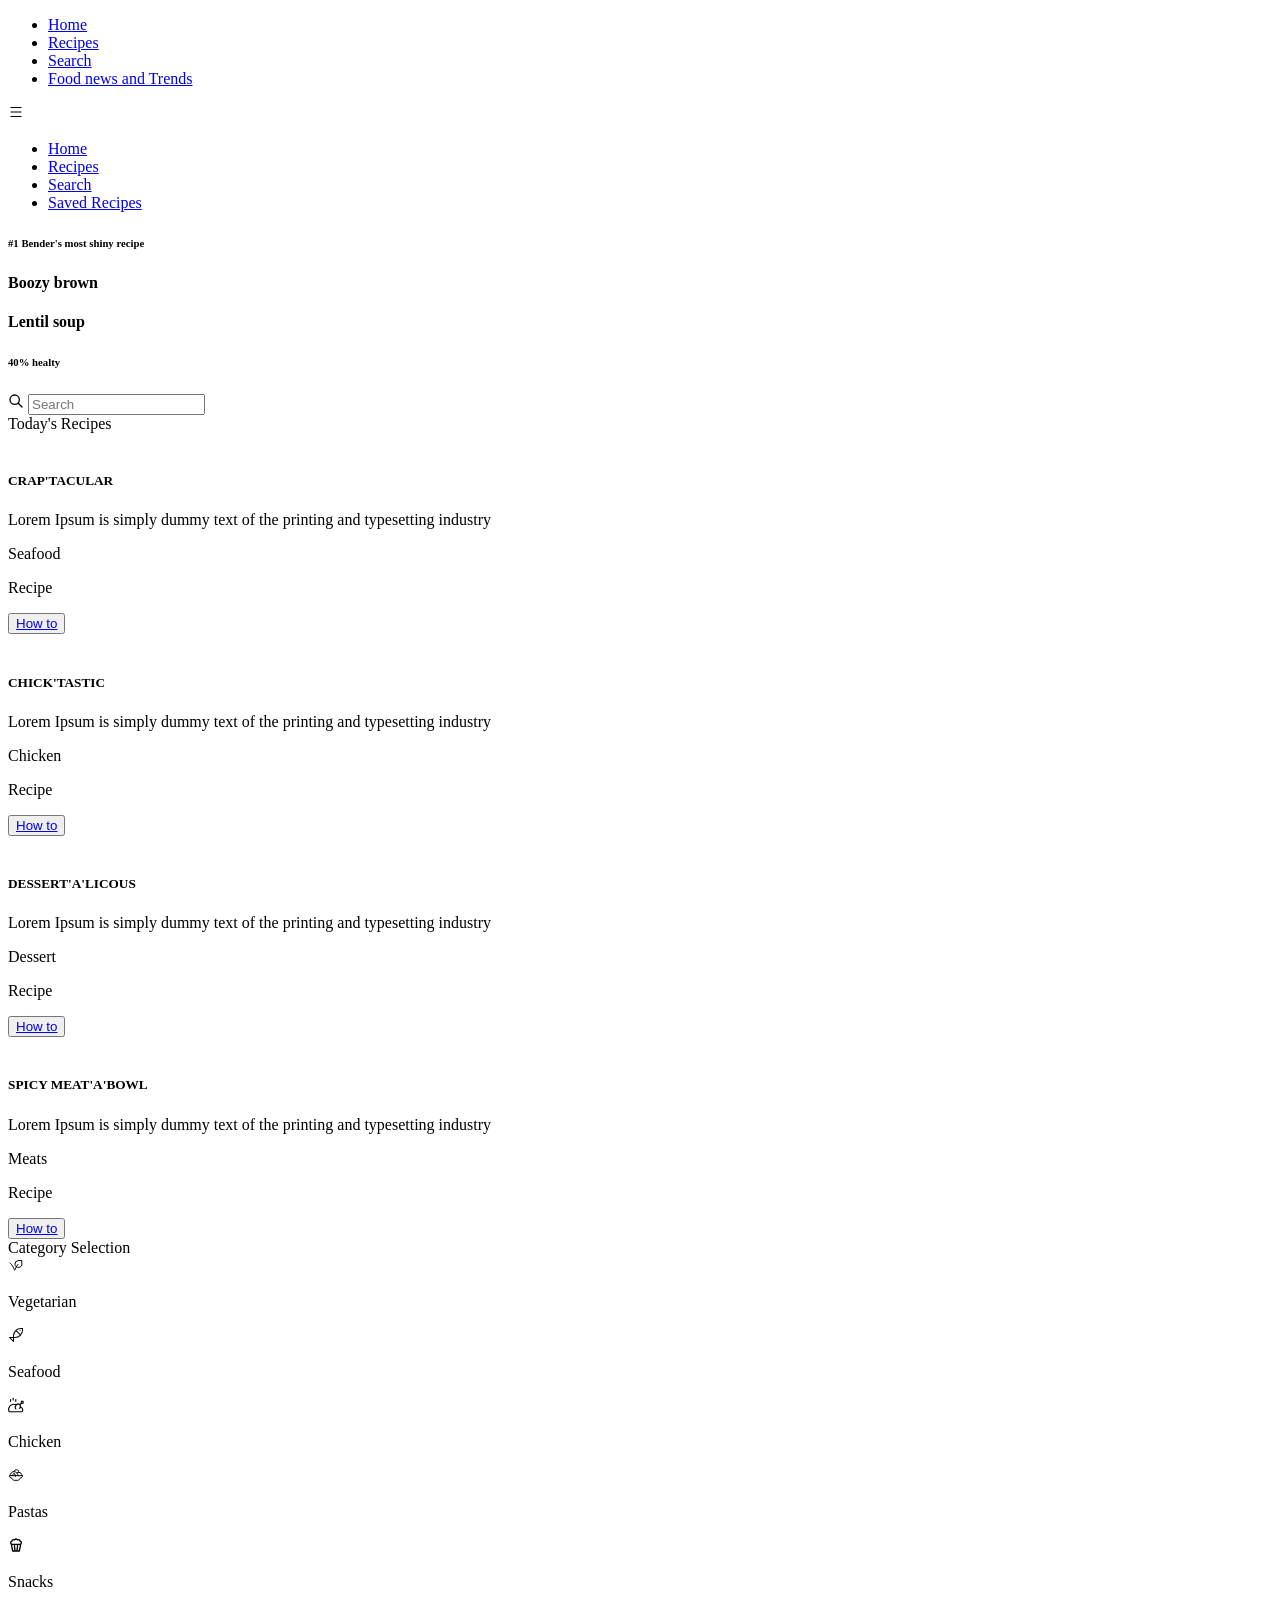
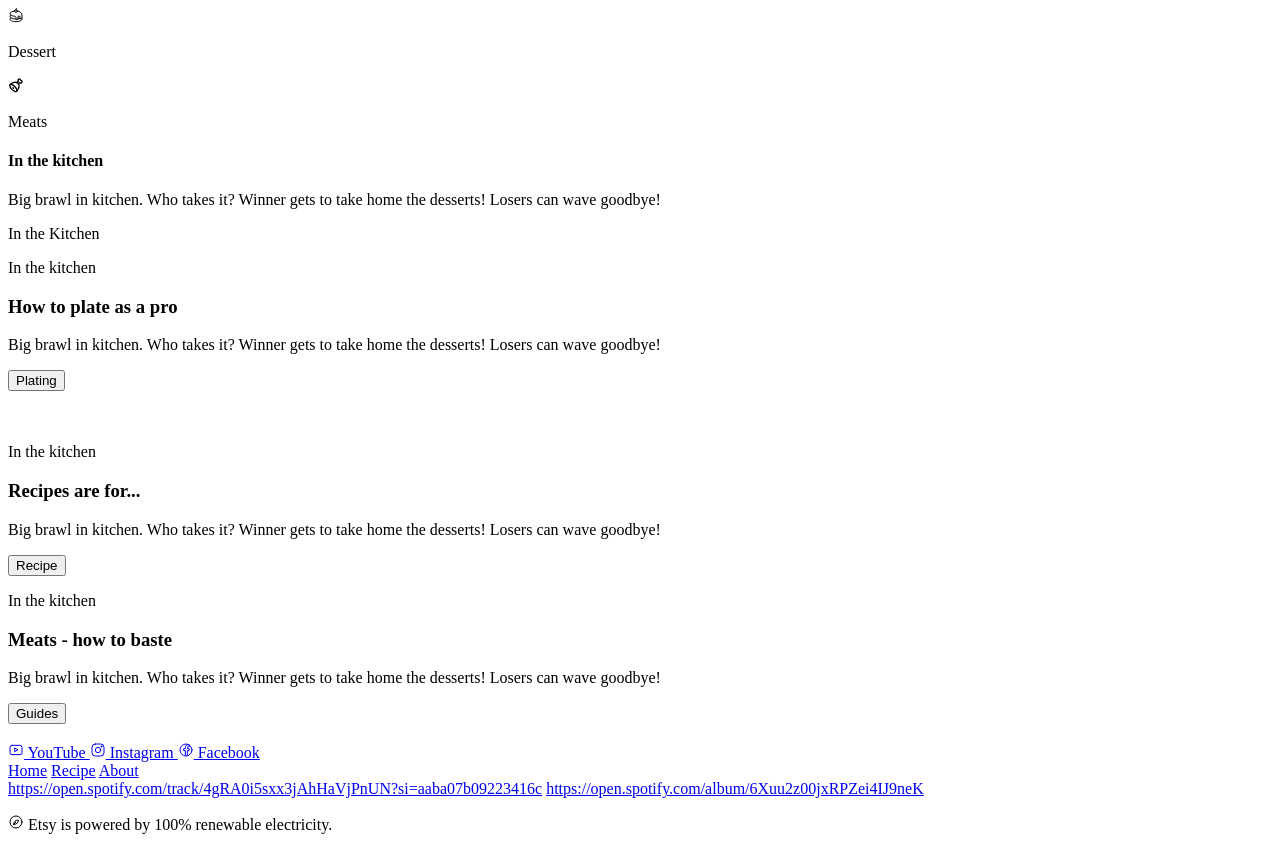
==== index.html @ 4676c51c "Initial commit" ====
<!DOCTYPE html>
<html lang="en">

<head>
    <meta charset="UTF-8">
    <meta name="viewport" content="width=device-width, initial-scale=1.0">
    <title>Recipe Webpage</title>
    <link rel="preconnect" href="https://fonts.googleapis.com">
    <link rel="preconnect" href="https://fonts.gstatic.com" crossorigin>
    <link
        href="https://fonts.googleapis.com/css2?family=Allura&family=Roboto:ital,wght@0,100..900;1,100..900&display=swap"
        rel="stylesheet">
    <link rel="stylesheet" href="css/style.css">
</head>

<body>
    <div class="container">

        <!-- Navigation -->
        <nav class="navigation">
            <div class="menu-container">
                <ul>
                    <li>
                        <a href="index.html">Home</a>
                    </li>
                    <li>
                        <a href="Recipes.html">Recipes</a>
                    </li>
                    <li>
                        <a href="Search.html">Search</a>
                    </li>
                    <li>
                        <a href="News.html">Food news and Trends</a>
                    </li>
                </ul>
            </div>

            <div class="hamburger-menu">
                <span>
                    <svg xmlns="http://www.w3.org/2000/svg" width="1em" height="1em" viewBox="0 0 512 512">
	                    <path d="M0 0h512v512H0z" fill="none" />
	                    <path fill="currentColor" d="M80 96h352v32H80zm0 144h352v32H80zm0 144h352v32H80z" />
                    </svg>
                 </span>
            </div>
        </nav>

        <div class="mobile-menu">
            <ul>
                    <li>
                        <a href="index.html">Home</a>
                    </li>
                    <li>
                        <a href="recipe-detail.html">Recipes</a>
                    </li>
                    <li>
                        <a href="search.html">Search</a>
                    </li>
                    <li>
                        <a href="saved-recipes.html">Saved Recipes</a>
                    </li>
                </ul>
        </div>



        <!-- Hero -->
        <div class="hero">
            <div class="hero-container">

                <div class="hero-text">
                    <h6>#1 Bender's most shiny recipe</h6>
                    <h4>Boozy brown</h4>
                    <h4>Lentil soup</h4>
                    <h6>40% healty</h6>
                </div>

                <div class="hero-search">
                    <div class="search-box">
                        <span class="search-icon">
                            <svg xmlns="http://www.w3.org/2000/svg" width="1em" height="1em" viewBox="0 0 24 24">
                                <path d="M0 0h24v24H0z" fill="none" />
                                <path fill="none" stroke="currentColor" stroke-linecap="round" stroke-linejoin="round"
                                    stroke-width="2" d="m15 15l6 6m-11-4a7 7 0 1 1 0-14a7 7 0 0 1 0 14" />
                            </svg>

                        </span>
                        <input type="text" placeholder="Search" class="search-input">
                    </div>

                </div>




            </div>

        </div>

        <!-- Todays recipe -->
        <section class="todays_recipes">
            <div class="todays_recipes_headline">Today's Recipes</div>
            <div class="todays_recipes_content">
                <!-- card-block start (copy me) -->
                <div class="todays_recipes_content_block">
                    <div class="todays_recipes_content_block_image">
                        <img src="https://picsum.photos/300/175" alt="">
                    </div>
                    <div class="todays_recipes_content_block_text">
                        <div class="todays_recipes_content_block_text_top">
                            <h5>CRAP'TACULAR</h5>
                            <p>Lorem Ipsum is simply dummy text of the printing and typesetting industry</p>
                        </div>
                        <div class="todays_recipes_content_block_text_bottom">
                            <div data-category="seafood" class="todays_recipes_content_bottom_area">
                                <div class="todays_recipes_content_bottom_area_left">
                                    <p data-category="seafood" id="category-color">Seafood</p>
                                    <p>Recipe</p>
                                </div>
                                <div class="todays_recipes_content_bottom_area_right">
                                    <div class="todays_recipes_content_bottom_area_right_button">
                                        <button>
                                            <a href="#">How to</a>
                                        </button>
                                    </div>
                                </div>
                            </div>
                        </div>
                    </div>
                </div>
                <!-- card-block stop (copy me also) -->


                <!-- card-block start (copy me) -->
                <div class="todays_recipes_content_block">
                    <div class="todays_recipes_content_block_image">
                        <img src="https://picsum.photos/300/175" alt="">
                    </div>
                    <div class="todays_recipes_content_block_text">
                        <div class="todays_recipes_content_block_text_top">
                            <h5>CHICK'TASTIC</h5>
                            <p>Lorem Ipsum is simply dummy text of the printing and typesetting industry</p>
                        </div>
                        <div class="todays_recipes_content_block_text_bottom">
                            <div data-category="chicken" class="todays_recipes_content_bottom_area">
                                <div class="todays_recipes_content_bottom_area_left">
                                    <p data-category="chicken" id="category-color">Chicken</p>
                                    <p>Recipe</p>
                                </div>
                                <div class="todays_recipes_content_bottom_area_right">
                                    <div class="todays_recipes_content_bottom_area_right_button">
                                        <button>
                                            <a href="#">How to</a>
                                        </button>
                                    </div>
                                </div>
                            </div>
                        </div>
                    </div>
                </div>
                <!-- card-block stop (copy me also) -->


                <!-- card-block start (copy me) -->
                <div class="todays_recipes_content_block">
                    <div class="todays_recipes_content_block_image">
                        <img src="https://picsum.photos/300/175" alt="">
                    </div>
                    <div class="todays_recipes_content_block_text">
                        <div class="todays_recipes_content_block_text_top">
                            <h5>DESSERT'A'LICOUS</h5>
                            <p>Lorem Ipsum is simply dummy text of the printing and typesetting industry</p>
                        </div>
                        <div class="todays_recipes_content_block_text_bottom">
                            <div data-category="dessert" class="todays_recipes_content_bottom_area">
                                <div class="todays_recipes_content_bottom_area_left">
                                    <p data-category="dessert" id="category-color">Dessert</p>
                                    <p>Recipe</p>
                                </div>
                                <div class="todays_recipes_content_bottom_area_right">
                                    <div class="todays_recipes_content_bottom_area_right_button">
                                        <button>
                                            <a href="#">How to</a>
                                        </button>
                                    </div>
                                </div>
                            </div>
                        </div>
                    </div>
                </div>
                <!-- card-block stop (copy me also) -->


                <!-- card-block start (copy me) -->
                <div class="todays_recipes_content_block">
                    <div class="todays_recipes_content_block_image">
                        <img src="https://picsum.photos/300/175" alt="">
                    </div>
                    <div class="todays_recipes_content_block_text">
                        <div class="todays_recipes_content_block_text_top">
                            <h5>SPICY MEAT'A'BOWL</h5>
                            <p>Lorem Ipsum is simply dummy text of the printing and typesetting industry</p>
                        </div>
                        <div class="todays_recipes_content_block_text_bottom">
                            <div data-category="meats" class="todays_recipes_content_bottom_area">
                                <div class="todays_recipes_content_bottom_area_left">
                                    <p data-category="meats" id="category-color">Meats</p>
                                    <p>Recipe</p>
                                </div>
                                <div class="todays_recipes_content_bottom_area_right">
                                    <div class="todays_recipes_content_bottom_area_right_button">
                                        <button>
                                            <a href="#">How to</a>
                                        </button>
                                    </div>
                                </div>
                            </div>
                        </div>
                    </div>
                </div>
                <!-- card-block stop (copy me also) -->


            </div>

        </section>

        <!-- Categories -->
        <section class="categories">
            <div class="todays_recipes_headline">Category Selection</div>

            <div class="categories_content">
                <div class="categories_content_block">
                    <span data-category="vegetarian" class="iconify">
                        <svg xmlns="http://www.w3.org/2000/svg" width="1em" height="1em" viewBox="0 0 24 24">
	                        <path d="M0 0h24v24H0z" fill="none" />
	                            <g fill="none" stroke="currentColor" stroke-linecap="round" stroke-linejoin="round" stroke-width="1.5">
		                    <path d="M15 11.063C12.53 13.65 10.059 20 10.059 20S6.529 11.063 3 9" />
		                    <path d="m20.496 5.577l.426 4.424c.276 2.87-1.875 5.425-4.745 5.702c-2.816.27-5.367-1.788-5.638-4.604a5.12 5.12 0 0 1 4.608-5.59l4.716-.454a.58.58 0 0 1 .633.522" />
	                            </g>
                        </svg>




                    </span>
                    <p data-category="vegetarian">Vegetarian</p>
                </div>
                <div class="categories_content_block">
                    <span data-category="seafood" class="iconify">
                        <svg xmlns="http://www.w3.org/2000/svg" width="1em" height="1em" viewBox="0 0 32 32">
	                        <path d="M0 0h32v32H0z" fill="none" />
	                            <circle cx="24" cy="7" r="1" fill="currentColor" />
	                        <path fill="currentColor" d="M26 2a16.02 16.02 0 0 0-16 16v2H3a1 1 0 0 0-.707 1.707l8 8A1 1 0 0 0 12 29v-7h2A16.02 16.02 0 0 0 30 6V2ZM10 26.586L5.414 22H10ZM12 20v-2a13.94 13.94 0 0 1 3.908-9.678l7.77 7.77A13.94 13.94 0 0 1 14 20ZM28 6a13.9 13.9 0 0 1-2.98 8.606L17.395 6.98A13.9 13.9 0 0 1 26 4h2Z" />
                        </svg>




                    </span>
                    <p data-category="seafood">Seafood</p>
                </div>
                <div class="categories_content_block">
                    <span data-category="chicken" class="iconify">
                        <svg xmlns="http://www.w3.org/2000/svg" width="1em" height="1em" viewBox="0 0 14 14">
                            <path d="M0 0h14v14H0z" fill="none" />
                            <g fill="none" stroke="currentColor" stroke-linecap="round">
                                <path stroke-linejoin="round"
                                    d="M2.243 2.246v1.562m4.563-1.562v1.562M4.525 1.083v1.562" />
                                <path d="M11.509 4.602a.955.955 0 1 0 1.91 0a.955.955 0 1 0-1.91 0" />
                                <path stroke-linejoin="round"
                                    d="m10.841 8.677l.212.093c1.48.7 1.889 1.606 1.889 2.85v.298a1 1 0 0 1-1 1H1.64c-.327 0-.634-.161-.76-.463c-.277-.669-.599-2.013.238-3.685c1.21-2.416 4.187-2.947 6.094-1.947l.09.046" />
                                <path
                                    d="M10.158 10.006c.928-1.018.976-2.485.108-3.275s-2.323-.605-3.25.413c-.843.925-.96 2.219-.325 3.04q.097.127.217.235" />
                                <path stroke-linejoin="round" d="M11.806 5.296L10.32 6.781" />
                            </g>
                        </svg>


                    </span>
                    <p data-category="chicken">Chicken</p>
                </div>
                <div class="categories_content_block">
                    <span data-category="pastas" class="iconify">
                        <svg xmlns="http://www.w3.org/2000/svg" width="1em" height="1em" viewBox="0 0 24 24">
	                        <path d="M0 0h24v24H0z" fill="none" />
	                            <g fill="none" stroke="currentColor" stroke-linecap="round" stroke-linejoin="round" stroke-width="1.5">
		                    <path d="M21.292 13H2.708c-1.52 0-.224 2.238.461 2.581l2.361 1.181c.236.119.354.178.452.264c.878.776 1.038 2.143 2.148 2.737c.442.237.965.237 2.012.237h3.716c1.047 0 1.57 0 2.012-.237c1.11-.594 1.27-1.961 2.148-2.737c.098-.086.216-.145.452-.264l2.36-1.181c.686-.343 1.981-2.581.462-2.581" />
		                    <path d="M15 13a6 6 0 0 0-12 0" />
		                    <path d="M21 13c0-2.761-2.225-5-4.97-5c-.924 0-1.789.254-2.53.696M7 12.222C7 10.995 7.895 10 9 10s2 .995 2 2.222V14M9 6.556c.431-1.766 2.328-2.874 4.237-2.475c1.909.4 3.106 2.154 2.675 3.919" />
	                            </g>
                        </svg>



                    </span>
                    <p data-category="pastas">Pastas</p>
                </div>
                <div class="categories_content_block">
                    <span data-category="snacks" class="iconify">
                        <svg xmlns="http://www.w3.org/2000/svg" width="1em" height="1em" viewBox="0 0 24 24">
                            <path d="M0 0h24v24H0z" fill="none" />
                            <path fill="currentColor" d="M18.76 5.24A3.5 3.5 0 0 0 15.5 3c-.31 0-.63.04-.93.13a3.487 3.487 0 0 0-5.14 0C9.12 3.04 8.81 3 8.5 3c-1.47 0-2.75.91-3.26 2.24a3.498 3.498 0 0 0-1.22 5.73c0 .08-.02.15 0 .22l2 10c.09.47.5.8.98.8h10c.48 0 .89-.34.98-.8l2-10c.02-.08 0-.15 0-.22c.63-.63 1.02-1.51 1.02-2.47c0-1.47-.91-2.75-2.24-3.26M6.23 7.03a.99.99 0 0 0 .8-.8c.18-.97 1.33-1.55 2.24-1c.24.14.52.18.79.11c.27-.08.49-.26.62-.5a1.486 1.486 0 0 1 2.66 0c.13.25.35.43.62.5c.27.08.55.04.79-.11c.91-.54 2.06.03 2.24 1c.07.41.39.73.8.8a1.498 1.498 0 0 1-.27 2.97H6.5a1.498 1.498 0 0 1-.27-2.97M13.4 12l-.8 8h-1.19l-.8-8zm-7.18 0H8.6l.8 8H7.82zm9.96 8H14.6l.8-8h2.38z" />
                        </svg>



                    </span>
                    <p data-category="snacks">Snacks</p>
                </div>
                <div class="categories_content_block">
                    <span data-category="dessert" class="iconify">
                        <svg xmlns="http://www.w3.org/2000/svg" width="1em" height="1em" viewBox="0 0 24 24">
	                        <path d="M0 0h24v24H0z" fill="none" />
	                            <g fill="none" stroke="currentColor" stroke-linecap="round" stroke-linejoin="round" stroke-width="1.5">
		                        <circle cx="12" cy="6" r="2" />
		                    <path d="M12 18c-4.97 0-9-1.79-9-4c0-.729.438-1.412 1.204-2m13.75 5c-.856.335-1.856.6-2.954.772" />
		                    <path d="M20.93 17.5q.07.245.07.5c0 2.21-4.03 4-9 4s-9-1.79-9-4c0-.729.438-1.412 1.204-2" />
		                    <path d="M14 6.099C18.008 6.503 21 9 21 12v4.5a1.5 1.5 0 0 1-3 0V15a1.5 1.5 0 0 0-3 0v2.5a1.5 1.5 0 0 1-3 0v-1c0-.505 0-.758-.033-.935c-.145-.796-.59-1.303-1.361-1.548c-.173-.054-.482-.094-1.1-.173C5.748 13.364 3 11.824 3 10c0-1.904 2.992-3.497 7-3.901M13 2c-.333.167-1 .8-1 2" />
	                            </g>
                        </svg>


                    </span>
                    <p data-category="dessert">Dessert</p>
                </div>
                <div class="categories_content_block">
                    <span data-category="meats" class="iconify">
                        <svg xmlns="http://www.w3.org/2000/svg" width="1em" height="1em" viewBox="0 0 24 24">
	                        <path d="M0 0h24v24H0z" fill="none" />
	                            <g fill="none" stroke="currentColor" stroke-linecap="round" stroke-linejoin="round" stroke-width="2">
		                    <path d="m13.62 8.382l1.966-1.967A2 2 0 1 1 19 5a2 2 0 1 1-1.413 3.414l-1.82 1.821m-9.863 8.361c2.733 2.734 5.9 4 7.07 2.829c1.172-1.172-.094-4.338-2.828-7.071c-2.733-2.734-5.9-4-7.07-2.829c-1.172 1.172.094 4.338 2.828 7.071M7.5 16l1 1" />
		                    <path d="M12.975 21.425c3.905-3.906 4.855-9.288 2.121-12.021c-2.733-2.734-8.115-1.784-12.02 2.121" />
	                            </g>
                        </svg>



                    </span>
                    <p data-category="meats">Meats</p>
                </div>

            </div>


        </section>

        <!-- Image section -->
        <section class="image_section">
            <div class="image_section_controller">
                <div class="image_section_box">
                    <h4>In the kitchen</h4>
                    <p>Big brawl in kitchen. Who takes it? Winner gets to take home the desserts! Losers can wave goodbye!</p>
                </div>
            </div>


        </section>

        <!-- content area (in da kitchen) -->
        <div class="content-area">
            <div class="todays_recipes_headline">In the Kitchen</div>

            <div class="kitchen_grid">

                <!-- 1.satir: metin + gorsel -->
                 <div class="kitchen_text">
                    <div class="kitchen_text_inner">
                        <p class="kitchen_label" >In the kitchen</p>
                        <h3>How to plate as a pro</h3>
                        <p>Big brawl in kitchen. Who takes it? Winner gets to take home the desserts! Losers can wave goodbye!</p>
                        <button>Plating</button>
                    </div>
                 </div>
                 <div class="kitchen_image">
                    <img src="https://picsum.photos/300/175" alt="">
                 </div>

                 <!-- 2. satir: gorsel + metin -->
                 <div class="kitchen_image">
                    <img src="https://picsum.photos/300/175" alt="">
                </div>
                <div class="kitchen_text">
                    <div class="kitchen_text_inner">
                        <p class="kitchen_label">In the kitchen</p>
                        <h3>Recipes are for...</h3>
                        <p>Big brawl in kitchen. Who takes it? Winner gets to take home the desserts! Losers can wave goodbye! </p>
                        <button>Recipe</button>
                    </div>
                </div>

                <!-- 3.satir: metin + gorsel -->
                <div class="kitchen_text">
                    <div class="kitchen_text_inner">
                        <p class="kitchen_label">In the kitchen</p>
                        <h3>Meats - how to baste</h3>
                        <p>Big brawl in kitchen. Who takes it? Winner gets to take home the desserts! Losers can wave goodbye!</p>
                        <button>Guides</button>
                    </div>
                </div>
                <div class="kitchen_image">
                    <img src="https://picsum.photos/300/175" alt="">
                </div>
        </div>
        </div>

                <!-- Footer -->
        <div class="footer">
            <div class="footer_content">
                <div class="footer_social">
                     <a href="#">
                         <svg xmlns="http://www.w3.org/2000/svg" width="1em" height="1em" viewBox="0 0 24 24" fill="none" stroke="currentColor" stroke-width="1.5" stroke-linecap="round" stroke-linejoin="round"><rect x="3" y="5" width="18" height="14" rx="3" /><path d="M10 9.5v5l4.5-2.5z" /></svg>
                         YouTube
                     </a>
                     <a href="#">
                        <svg xmlns="http://www.w3.org/2000/svg" width="1em" height="1em" viewBox="0 0 24 24" fill="none" stroke="currentColor" stroke-width="1.5" stroke-linecap="round" stroke-linejoin="round"><rect x="3" y="3" width="18" height="18" rx="5" /><circle cx="12" cy="12" r="4" /><circle cx="17.2" cy="6.8" r="0.8" fill="currentColor" /></svg>
                         Instagram
                     </a>
                      <a href="#">
                       <svg xmlns="http://www.w3.org/2000/svg" width="1em" height="1em" viewBox="0 0 24 24" fill="none" stroke="currentColor" stroke-width="1.5" stroke-linecap="round" stroke-linejoin="round"><circle cx="12" cy="12" r="9" /><path d="M14 20v-7h2.5l.5-3H14V8.5c0-.9.3-1.5 1.5-1.5H17V4.3C16.7 4.3 15.8 4.2 14.8 4.2c-2.2 0-3.8 1.3-3.8 3.8V10H8.5v3H11v7" /></svg>
                         Facebook
                     </a>
                </div>      

                <div class="footer_nav">
                    <a href="index.html">Home</a>
                    <a href="recipe-detail.html">Recipe</a>
                    <a href="#">About</a>
                </div>
                <div class="footer_info">
                    <a href="#">https://open.spotify.com/track/4gRA0i5sxx3jAhHaVjPnUN?si=aaba07b09223416c</a>
                    <a href="#">https://open.spotify.com/album/6Xuu2z00jxRPZei4IJ9neK</a>
                    <p class="footer_renewable">
                        <svg xmlns="http://www.w3.org/2000/svg" width="1em" height="1em" viewBox="0 0 24 24" fill="none" stroke="currentColor" stroke-width="1.5" stroke-linecap="round" stroke-linejoin="round"><circle cx="12" cy="12" r="9" /><path d="M8.5 15.5c0-4 3-6.5 7-6.5c0 4-2.5 7-7 6.5zM8.5 15.5l3-3" /></svg>
                        <span>Etsy is powered by 100% renewable electricity.</span>
                    </p>
                </div>
            </div>
         </div>
    </div> 
    
    
    <script src="js/app.js"></script>
    </body>      
</html>
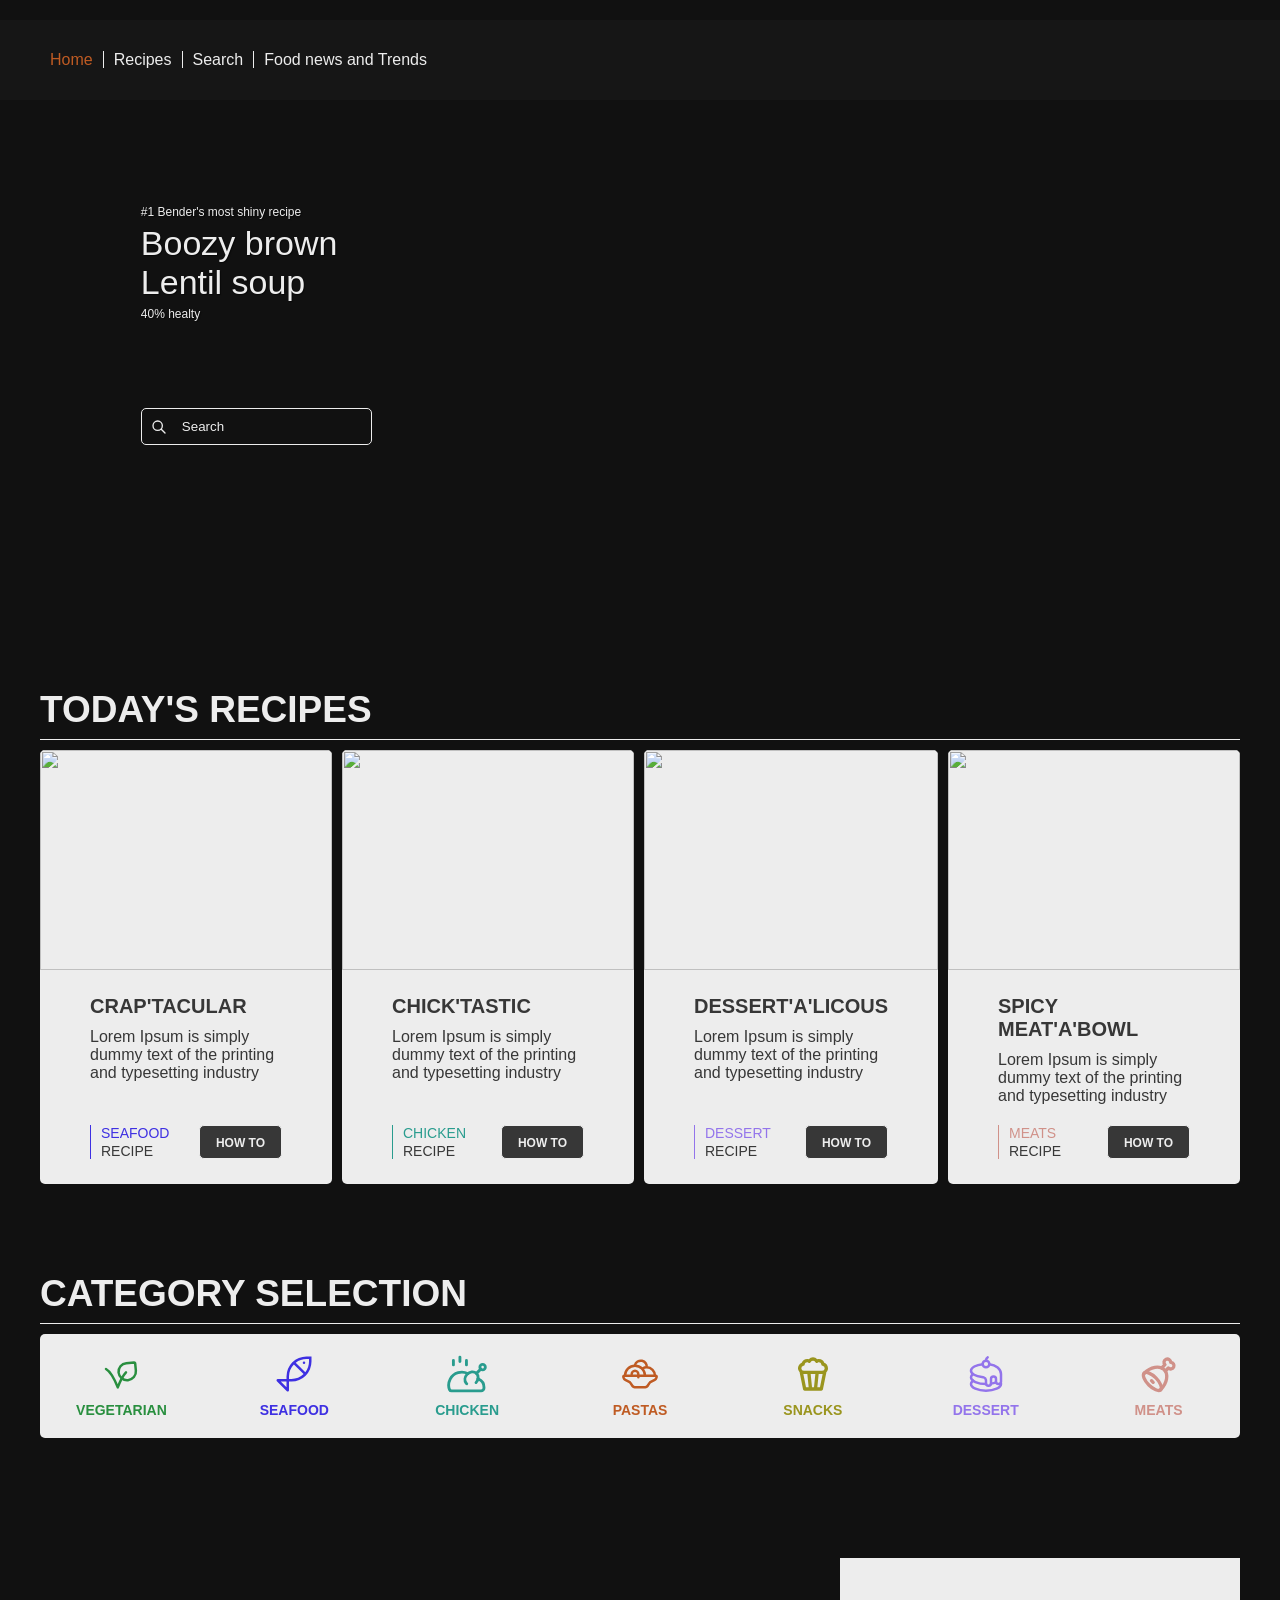
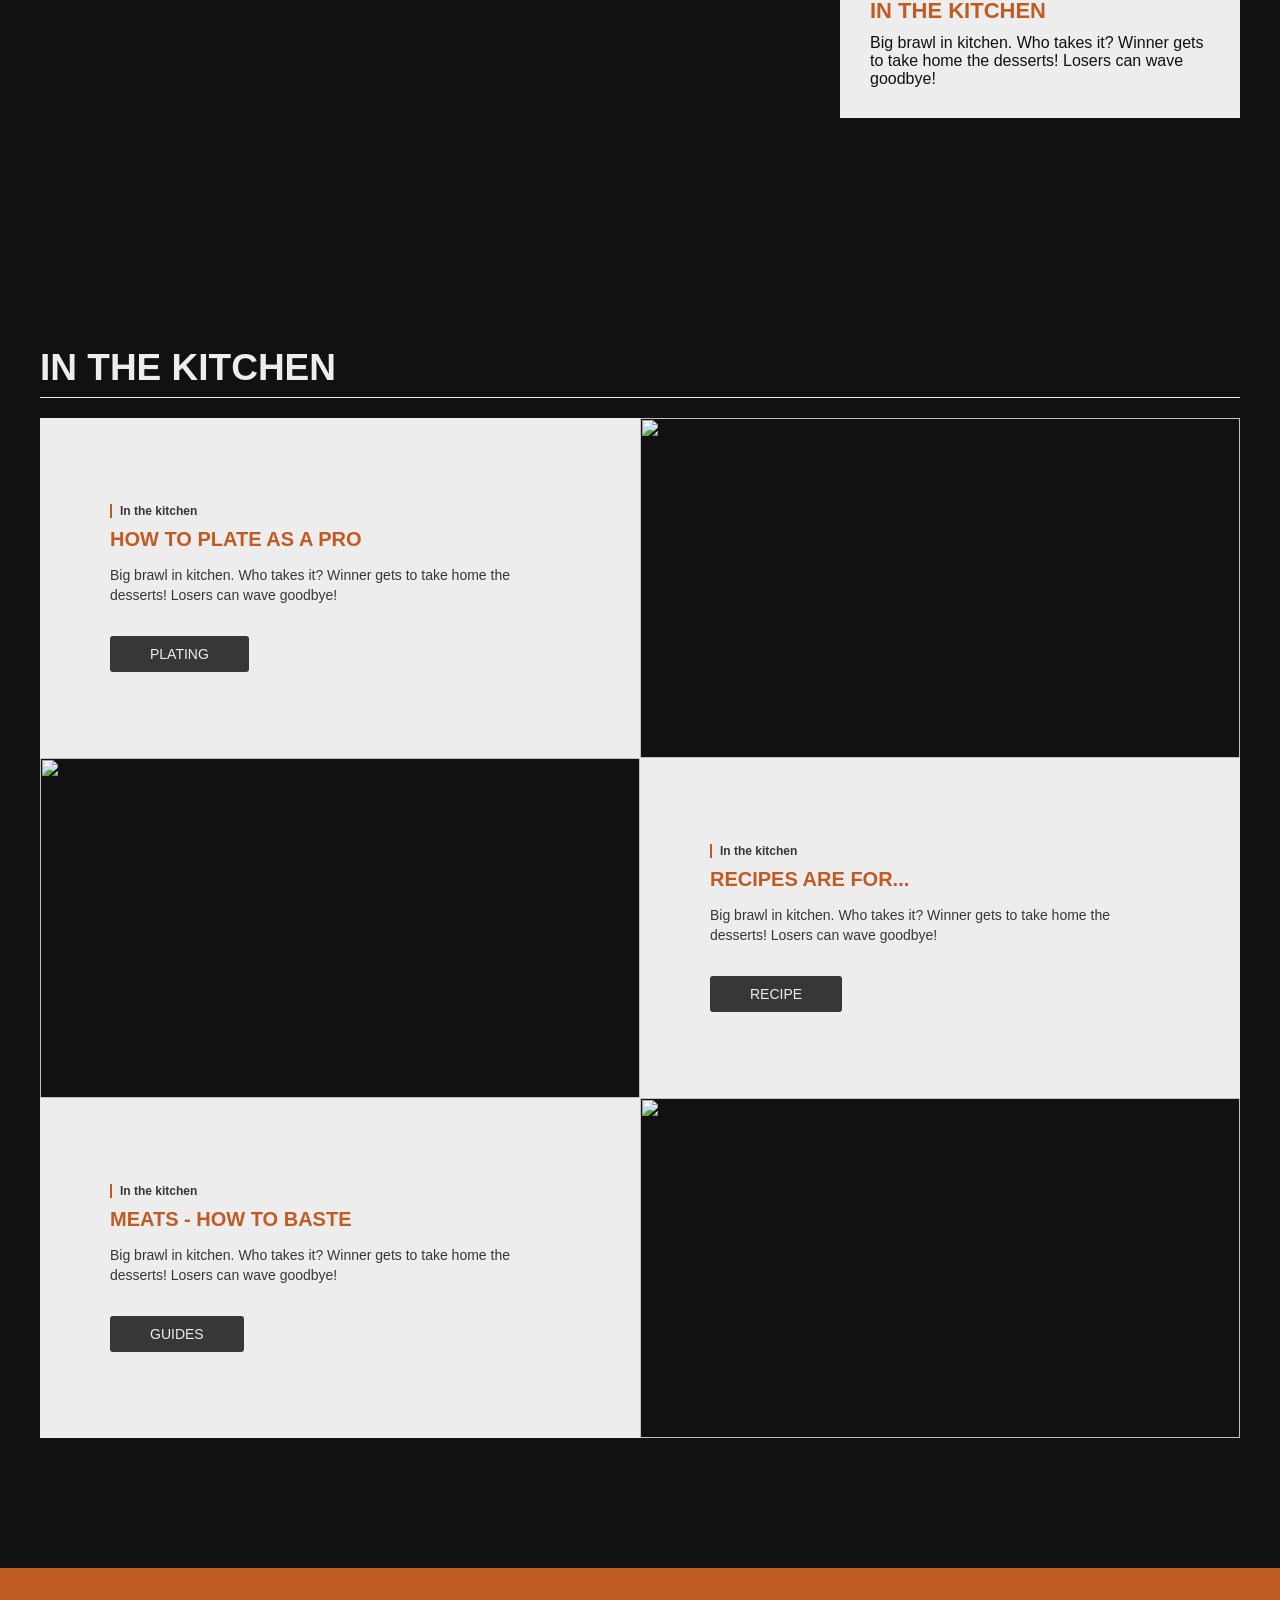
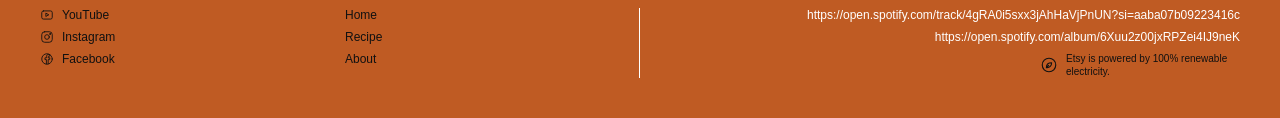
==== commit 4dd486bd: "CORRECTING CSS DIRECTIORY" ====
--- a/index.html
+++ b/index.html
@@ -10,7 +10,7 @@
     <link
         href="https://fonts.googleapis.com/css2?family=Allura&family=Roboto:ital,wght@0,100..900;1,100..900&display=swap"
         rel="stylesheet">
-    <link rel="stylesheet" href="css/style.css">
+    <link rel="stylesheet" href="CSS/style.css">
 </head>
 
 <body>
--- a/CSS/style.css
+++ b/CSS/style.css
@@ -0,0 +1,1761 @@
+:root {
+    /* Dimensions */ 
+    --width-full: 100%;
+    --width-12col: 1200px;
+
+    /* Grid settings */
+    --grid-gap: 10px;
+    --padding-default: 20px;
+    --side-space: 40px;
+
+    /* colors */
+    --background-color-navigation: #00000088;
+    --background-color-light: #ededed;
+    --background-color-dark-bg: #111111;
+    --primary-color: #bf5b23;
+    --color-light: #ededed;
+    --color-dark: #373737;
+    --colow-white: #ffffff;
+
+    /* color swatch for categories */
+    --category-seafood: #3e30e2;
+    --category-chicken: #299c8e;
+    --category-meats: #d09189;
+    --category-veg: #298f3f;
+    --category-dessert: #9374eb;
+    --category-misc: #9a951e;
+    --category-pasta: #bf5b23;
+
+}
+
+/* reset css */
+* {
+    padding: 0;
+    margin: 0;
+    box-sizing: border-box;
+
+}
+
+/* data categories setup */
+div[data-category="seafood"] {
+    border-left: 1px solid var(--category-seafood);
+}
+
+span[data-category="seafood"] {
+    color: var(--category-seafood);
+}
+
+p[data-category="seafood"] {
+    color: var(--category-seafood);
+}
+
+div[data-category="chicken"] {
+    border-left: 1px solid var(--category-chicken);
+}
+
+span[data-category="chicken"] {
+    color: var(--category-chicken);
+}
+
+p[data-category="chicken"] {
+    color: var(--category-chicken);
+}
+
+div[data-category="vegetarian"] {
+    border-left: 1px solid var(--category-veg);
+}
+
+span[data-category="vegetarian"] {
+    color: var(--category-veg);
+}
+
+p[data-category="vegetarian"] {
+    color: var(--category-veg);
+}
+
+div[data-category="pastas"] {
+    border-left: 1px solid var(--category-pasta);
+}
+
+span[data-category="pastas"] {
+    color: var(--category-pasta);
+}
+
+p[data-category="pastas"] {
+    color: var(--category-pasta);
+}
+
+div[data-category="meats"] {
+    border-left: 1px solid var(--category-meats);
+}
+
+span[data-category="meats"] {
+    color: var(--category-meats);
+}
+
+p[data-category="meats"] {
+    color: var(--category-meats);
+}
+
+div[data-category="snacks"] {
+    border-left: 1px solid var(--category-misc);
+}
+
+span[data-category="snacks"] {
+    color: var(--category-misc);
+}
+
+p[data-category="snacks"] {
+    color: var(--category-misc);
+}
+
+div[data-category="dessert"] {
+    border-left: 1px solid var(--category-dessert);
+}
+
+span[data-category="dessert"] {
+    color: var(--category-dessert);
+}
+
+p[data-category="dessert"] {
+    color: var(--category-dessert);
+} 
+
+
+body {
+width: var(--width-full);
+font-family: 'Roboto', sans-serif;
+background-color: var(--background-color-dark-bg);
+position: relative;
+}
+
+/* shared css */
+.navigation, .hero, .image-section, .footer {
+    width: var(--width-full);
+}
+
+.todays_recipes, .categories, .content-area {
+    width: var(--width-12col);
+    margin: 0 auto 0 auto;
+}
+
+.container {
+    display: grid;
+    grid-template-rows: auto;
+    gap: var(--grid-gap);
+    width: var(--width-full);
+}
+
+.hamburger-menu {
+    display: none;
+}
+
+.mobile-menu {
+    display: none;
+}
+
+.navigation {
+    width: var(--width-full);
+    height: 80px;
+    background-color: #1c1c1c77;
+    padding: 20px;
+    display: flex;
+    justify-content: center;
+    align-items: center;
+    z-index: 10;
+    position: absolute;
+    top: 20px;
+    left: 0;
+}
+
+.navigation.fixed {
+  position: fixed;
+  top: 0;
+}
+
+.menu-container {
+    width: var(--width-12col);
+}
+
+.menu-container ul {
+  display: flex;
+}
+
+.menu-container ul li {
+    list-style: none;
+}
+
+.menu-container li a {
+    color: var(--background-color-light);
+    text-decoration: none;
+    padding: 0 10px;
+    border-right: 1px solid var(--background-color-light);
+}
+
+.menu-container li:last-child a {
+    border-right: none;
+}
+
+.menu-container a:hover {
+    color:var(--primary-color);
+}
+
+.hero {
+    display: flex;
+    justify-content: center;
+    color: var(--background-color-light);
+    width: var(--width-full);
+    min-height: 600px;
+    height: auto;
+    margin: 0;
+    background-image: url('https://picsum.photos/1920/800');
+    background-size: cover;
+    background-position: center;
+}
+
+.hero-container {
+    display: grid;
+    grid-template-columns: repeat(12, 1fr);
+    grid-template-rows: auto auto auto;
+    gap: var(--grid-gap);
+    width: var(--width-12col);
+}
+
+.hero-text {
+    grid-column: 2 / span 5;
+    grid-row: 1;
+    margin-top: 200px;
+    color: var(--background-color-light);
+}
+
+.hero-text h4 {
+    font-size: 34px;
+    font-weight: 400;
+    text-shadow: 1px 1px 1px #00000088 ;
+}
+
+.hero-text h6 {
+    font-size: 12px;
+    font-weight: 400;
+    margin: 5px 0;
+    text-shadow: 1px 1px 1px #00000088 ;
+}
+
+.hero-search {
+    grid-column: 2 / span 3;
+    grid-row: 2;
+}
+
+.search-box {
+    display: flex;
+    align-items: center;
+    position: relative;
+}
+
+.search-input {
+   background-color: transparent;
+   border-radius: 5px;
+   border: 1px solid var(--background-color-light);
+   outline: none;
+   color: var(--background-color-light);
+   padding: 10px 20px 10px 40px;
+}
+
+.search-input::placeholder {
+    color: var(--background-color-light);
+}
+
+.search-icon {
+    position: absolute;
+    left: 10px;
+    display: flex;
+    align-items: center;
+    color: var(--background-color-light);
+}
+
+/* Todays recipes start */
+.todays_recipes {
+    height: fit-content;
+    width: var(--width-12col);
+    display: grid;
+    grid-template-columns: 1fr;
+    grid-template-rows: 130px auto;
+    gap: var(--grid-gap);
+    margin: 0 auto 0 auto;
+}
+
+.todays_recipes_content_block_image img {
+    display: block;
+    height: 220px;
+    width: 100%;
+    object-fit: cover;
+    border-radius: 5px 5px 0 0;
+    background-size: cover;
+    background-position: center;
+}
+
+.todays_recipes_headline {
+    font-size: 37px;
+    color: var(--background-color-light);
+    height: 60px;
+    font-weight: 700;
+    margin-top: 70px;
+    display: flex;
+    justify-content: flex-start;
+    align-items: center;
+    border-bottom: 1px solid var(--background-color-light);
+    text-transform: uppercase;
+}
+
+.todays_recipes_content {
+    display: grid;
+    grid-template-columns: repeat(4, 1fr);
+    gap: var(--grid-gap);
+    height: fit-content;
+    width: var(--width-12col);
+}
+
+.todays_recipes_content_block {
+    background-color: var(--background-color-light);
+    position: relative;
+    display: flex;
+    flex-direction: column;
+    border-radius: 5px;
+}
+
+.todays_recipes_content_block_text {
+    padding: 25px 50px 25px 50px;
+    color: var(--color-dark);
+    display: flex;
+    flex-direction: column;
+    justify-content: space-between;
+    flex: 1;
+}
+
+.todays_recipes_content_block_text h5 {
+    font-size: 20px;
+    font-weight: 700;
+    margin-bottom: 10px;
+    text-transform: uppercase;
+}
+
+.todays_recipes_content_block_text p {
+    font-size: 16px;
+}
+
+.todays_recipes_content_bottom_area {
+    display: flex;
+    justify-content: space-between;
+    margin-top: 20px;
+}
+
+.todays_recipes_content_bottom_area_left {
+    display: flex;
+    flex-direction: column;
+    justify-content: space-between;
+    padding: 0 0 0 10px;
+}
+
+.todays_recipes_content_bottom_area_left p {
+    font-size: 14px;
+    font-weight: 400;
+    text-transform: uppercase;
+}
+
+.todays_recipes_content_bottom_area_right button {
+    background-color: var(--color-dark);
+    border: 1px solid var(--color-light);
+    font-size: 14px;
+    font-weight: 700;
+    cursor: pointer;
+    padding: 8px 16px;
+    border-radius: 5px;
+}
+
+.todays_recipes_content_bottom_area_right button a {
+    color: var(--color-light);
+    text-decoration: none;
+    text-transform: uppercase;
+    font-size: 12px;
+    transition: 0.3s;
+}
+
+.todays_recipes_content_bottom_area_right button a:hover {
+    color: var(--primary-color);
+}
+
+/* Categories section start */
+.categories {
+    width: var(--width-12col);
+}
+
+.categories_content {
+    background-color: var(--background-color-light);
+    border-radius: 5px;
+    margin: 10px 0;
+    padding: 20px 0;
+    width: 100%;
+    display: flex;
+    justify-content: space-evenly;
+    gap: var(--grid-gap);
+}
+
+.categories_content_block  {
+    flex: 1;
+    display: flex;
+    justify-content: center;
+    align-items: center;
+    flex-direction: column;
+    font-size: 14px;
+    font-weight: 700;
+    text-transform: uppercase;
+}
+
+.categories_content_block svg {
+    font-size: 40px;
+}
+
+.categories_content_block p {
+    padding-top: 5px;
+}
+
+.image_section {
+    height: 400px;
+    width: var(--width-full);
+    display: flex;
+    justify-content: center;
+    background-image: url("https://picsum.photos/1920/400");
+    background-size: cover;
+    background-position: center;
+    clip-path: polygon(0 0, 100% 23%, 100% 100%, 0% 100%);
+}
+
+.image_section_controller {
+    width: var(--width-12col);
+    display: grid;
+    grid-template-columns: repeat(12, 1fr);
+    grid-template-rows: 100px auto 50px;
+}
+
+.image_section_box {
+    grid-row: 2;
+    background-color: var(--background-color-light);
+    height: fit-content;
+    padding: 30px;
+    grid-column: 9 / span 4;
+}
+
+.image_section_box h4 {
+    color: var(--primary-color);
+    font-size: 22px;
+    text-transform: uppercase;
+    font-weight: 700;
+    padding: 10px 0;
+}
+
+.image_section_box p {
+    color: var(--background-color-dark-bg);
+    font-size: 16px;
+}
+
+
+/* Recipe detail page start */
+.recipe_header,
+.recipe_instructions {
+    width: var(--width-12col);      /* width: min(var(--width-12col), calc(100% - 80px)); */
+    margin: 0 auto;
+}
+
+.recipe_header {
+    display: grid;
+    grid-template-columns: 1fr 1fr;
+    align-items: center;
+    gap: 40px;
+    padding-top: 160px;
+    color: var(--background-color-light);
+}
+
+.recipe_header_text h6 {
+    color: var(--primary-color);
+    font-size: 12px;
+    font-weight: 400;
+    margin-bottom: 10px;
+}
+
+.recipe_header_text h1 {
+    font-size: 44px;
+    font-weight: 700;
+    line-height: 1.1;
+    text-transform: uppercase;
+    margin-bottom: 40px;
+}
+
+.recipe_header_text h1 span {
+    font-weight: 300;
+}
+
+.recipe_info {
+    display: flex;
+    gap: 40px;
+    margin-bottom: 40px;
+    font-size: 14px;
+}
+
+.recipe_info_item {
+    display: flex;
+    align-items: center;
+    gap: 10px;
+}
+
+.recipe_info_item svg {
+    color: var(--primary-color);
+    font-size: 22px;
+}
+
+.recipe_header_text h3 {
+    font-size: 14px;
+    text-transform: uppercase;
+    margin-bottom: 15px;
+}
+
+.recipe_ingredients {
+    display: grid;
+    grid-template-columns: 1fr 1fr;
+    gap: 20px;
+    font-size: 13px;
+    margin-bottom: 30px;
+}
+
+.recipe_ingredients ul {
+    display: flex;
+    flex-direction: column;
+    gap: 6px;
+    padding-left: 18px;
+}
+
+.recipe_buttons {
+    display: flex;
+    gap: 10px;
+}
+
+.recipe_buttons button {
+    background-color: transparent;
+    color: var(--color-light);
+    border: 1px solid var(--color-light);
+    border-radius: 3px;
+    padding: 8px 18px;
+    font-size: 13px;
+    cursor: pointer;
+    transition: 0.3s;
+}
+
+.recipe_buttons button:hover {
+    color: var(--primary-color);
+    border-color: var(--primary-color);
+}
+
+.recipe_header_image {
+    display: flex;
+    justify-content: center;
+}
+
+.recipe_header_image img {
+    width: 100%;
+    max-width: 480px;
+    aspect-ratio: 1;
+    border-radius: 50%;
+    object-fit: cover;
+}
+
+.recipe_instructions ol {
+    width: 70%;
+    margin: 30px 0 80px 0;
+    padding-left: 20px;
+    display: flex;
+    flex-direction: column;
+    gap: 22px;
+    color: var(--background-color-light);
+    font-size: 13px;
+    line-height: 1.6;
+}
+
+
+
+/* Instructions + Ingredients (bonus) */
+
+.recipe_bonus {
+    width: min(var(--width-12col), calc(100% - 80px));
+    margin: 60px auto 80px auto;
+}
+
+.recipe_bonus_headlines,
+.recipe_bonus_content {
+    display: grid;
+    grid-template-columns: 1.8fr 1fr;
+    gap: 56px;
+}
+
+.recipe_bonus_headlines {
+    padding-bottom: 10px;
+    border-bottom: 1px solid var(--background-color-light);
+}
+
+.recipe_bonus_headlines h2 {
+    font-size: 37px;
+    font-weight: 700;
+    text-transform: uppercase;
+    color: var(--background-color-light);
+}
+
+.recipe_bonus_content {
+    margin-top: 40px;
+    color: var(--background-color-light);
+    font-size: 12px;
+    line-height: 1.6;
+}
+
+.recipe_bonus_steps {
+    display: flex;
+    flex-direction: column;
+    gap: 30px;
+}
+
+.recipe_bonus_step {
+    display: grid;
+    grid-template-columns: 50px 1fr;
+    align-items: center;
+}
+
+.step_label {
+    color: var(--primary-color);
+    font-size: 10px;
+    text-transform: uppercase;
+    letter-spacing: 1px;
+    writing-mode: vertical-rl;
+    transform: rotate(180deg);
+    justify-self: start;
+}
+
+/* STEP 1 text: writing-mode: vertical-rl together with rotate(180deg)
+   turns the text so it reads from bottom to top, just like in Figma. */
+
+.recipe_bonus_ingredients {
+    list-style: none;
+    display: flex;
+    flex-direction: column;
+    gap: 8px;
+}
+
+
+
+/* Search page start */
+
+.search_page {
+    width: min(var(--width-12col), calc(100% - 80px));
+    margin: 0 auto;
+    padding-top: 160px;
+    color: var(--background-color-light);
+}
+
+.search_top {
+    display: grid;
+    grid-template-columns: 1fr 1.1fr;
+    gap: 40px;
+    align-items: start;
+    padding-bottom: 40px;
+    border-bottom: 1px solid #ffffff22;
+}
+
+.search_top_left h2 {
+    font-size: 20px;
+    font-weight: 700;
+    text-transform: uppercase;
+    margin-bottom: 15px;
+}
+
+.search_top_left .search-box {
+    width: 100%;
+    max-width: 420px;
+}
+
+.search_top_left .search-input {
+    width: 100%;
+}
+
+.search_hint {
+    font-size: 10px;
+    margin-top: 8px;
+}
+
+/* Kategori filtresi */
+.search_filter {
+    background-color: #1d1d1d;
+    border: none;
+    border-radius: 5px;
+    padding: 20px 30px;
+}
+
+.search_filter legend {
+    font-size: 14px;
+    margin-bottom: 15px;
+}
+
+.search_filter_options {
+    display: grid;
+    grid-template-rows: repeat(4, auto);
+    grid-auto-flow: column;
+    gap: 12px 60px;
+    justify-content: start;
+}
+
+.search_filter label {
+    display: flex;
+    align-items: center;
+    gap: 8px;
+    font-size: 12px;
+    cursor: pointer;
+}
+
+.search_filter input[type="radio"] {
+    accent-color: var(--primary-color);
+}
+
+/* Search results */
+.search_results {
+    padding: 20px 80px 80px 80px;
+}
+
+.search_result {
+    padding: 30px 0;
+    border-bottom: 1px solid #ffffff22;
+}
+
+.search_result:last-child {
+    border-bottom: none;
+}
+
+.search_result_category {
+    font-size: 12px;
+    font-weight: 700;
+    text-transform: uppercase;
+    padding-left: 8px;
+    margin-bottom: 10px;
+}
+
+.search_result h3 {
+    color: var(--primary-color);
+    font-size: 20px;
+    text-transform: uppercase;
+    margin-bottom: 10px;
+}
+
+.search_result p {
+    max-width: 700px;
+    font-size: 13px;
+    line-height: 1.6;
+}
+
+/* Search Page: Figma Adjustments */
+
+/* Navigation Menu (affects all pages) */
+
+
+.menu-container {
+    width: min(var(--width-12col), calc(100% - 80px));
+}
+
+.menu-container li:first-child a {
+    color: var(--primary-color);
+}
+
+/* Header Area */
+.search_top {
+    grid-template-columns: 5fr 7fr;
+}
+
+.search_top_left h2 {
+    font-weight: 400;
+    font-size: 20px;
+}
+
+.search_top_left .search-box {
+    max-width: 390px;
+}
+
+/* Filter Panel */
+.search_filter {
+    background-color: #1c1c1c;
+    border: none;
+    border-radius: 5px;
+    padding: 20px 30px 25px 30px;
+    width: fit-content;
+}
+
+.search_filter legend {
+    padding: 0;
+    margin-bottom: 15px;
+    font-size: 16px;
+}
+
+.search_filter_options {
+    grid-template-rows: repeat(4, auto);
+    grid-auto-flow: column;
+    gap: 14px 200px;
+}
+
+.search_filter label {
+    gap: 12px;
+    font-size: 13px;
+}
+
+.search_filter input[type="radio"] {
+    -webkit-appearance: none;
+    appearance: none;
+    width: 18px;
+    height: 18px;
+    margin: 0;
+    border: 1px solid var(--background-color-light);
+    border-radius: 50%;
+    background: transparent;
+    cursor: pointer;
+}
+
+.search_filter input[type="radio"]:checked {
+    border-color: var(--primary-color);
+    background: radial-gradient(circle, var(--primary-color) 45%, transparent 50%);
+}
+
+/* Results */
+.search_results:last-child {
+    border-bottom: 1px solid #ffffff22;
+}
+
+.search_result_category {
+    text-transform: none;
+}
+
+.search_result_category span {
+    text-transform: uppercase;
+}
+
+/* Footer and page height */
+.footer_content {
+    width: min(var(--width-12col), calc(100% - 80px));
+    margin: 0 auto;
+    padding: 0;
+}
+
+.search_page {
+    min-height: cal(100vh -160px);
+}
+
+/* Search page: menü, legend, filtre geçişi */
+
+/* 1. Menü sol kenara */
+.navigation {
+    justify-content: flex-start;
+    padding: 20px max(40px, calc((100% - var(--width-12col)) / 2));
+}
+
+.navigation .menu-container {
+    width: auto;
+}
+
+/* 2. Başlık kutunun içine */
+.search_filter legend {
+    float: left;
+    width: 100%;
+    padding: 0;
+    margin-bottom: 15px;
+    font-size: 16px;
+}
+
+.search_filter .search_filter_options {
+    clear: both;
+}
+
+/* 3. Soldan sağa koyulaşan kutu */
+.search_filter {
+    background: linear-gradient(to right, rgba(255, 255, 255, 0.09), rgba(255, 255, 255, 0));
+}
+
+/* Footer: icons and colors */
+.footer .footer_social a {
+    display: flex;
+    align-items: center;
+    gap: 8px;
+    color: var(--color-light);
+}
+
+.footer .footer_social a:hover {
+    color: var(--background-color-dark-bg);
+}
+
+.footer .footer_social svg {
+    font-size: 14px;
+    flex-shrink: 0;
+}
+
+.footer .footer_nav {
+    border-right: 1px solid var(--color-light);
+}
+
+.footer .footer_renewable {
+    display: flex;
+    align-items: center;
+    gap: 8px;
+    align-self: flex-end;
+    max-width: 200px;
+    text-align: left;
+    font-size: 10px;
+    line-height: 1.3;
+}
+
+.footer .footer_renewable svg {
+    font-size: 18px;
+    flex-shrink: 0;
+}
+
+/* Footer renkleri */
+.footer {
+    background-color: var(--primary-color);
+}
+
+.footer,
+.footer a,
+.footer p {
+    color: var(--color-light);
+}
+
+.footer a:hover {
+    color: var(--background-color-dark-bg);
+}
+
+.footer .footer_nav {
+    border-right: 1px solid #ffffff;
+}
+
+.footer .footer_social a {
+    color: var(--background-color-dark-bg);
+}
+
+.footer .footer_info a {
+    color: #ffffff;
+}
+
+.footer .footer_info p,
+.footer .footer_renewable {
+    color: var(--background-color-dark-bg);
+}
+
+.footer .footer_nav {
+    border-right: 1px solid #ffffff;
+}
+
+
+/* Saved recipes page start */
+
+/* Menu: bu sayfada aktif olan "Saved Recipes" */
+.page_saved .menu-container li:first-child a {
+    color: var(--background-color-light);
+}
+
+.page_saved .menu-container li a.active {
+    color: var(--primary-color);
+    border-bottom: 2px solid var(--primary-color);
+    padding-bottom: 6px;
+}
+
+/* Hero */
+.saved_hero {
+    background: linear-gradient(to right, var(--background-color-dark-bg) 45%, #1c1612);
+    overflow: hidden;
+}
+
+.saved_hero_inner {
+    width: min(var(--width-12col), calc(100% - 80px));
+    margin: 0 auto;
+    display: grid;
+    grid-template-columns: 1fr 1fr;
+    align-items: center;
+    gap: 40px;
+    padding: 140px 0 40px 0;
+}
+
+.saved_hero_line {
+    display: block;
+    width: 44px;
+    height: 3px;
+    background-color: var(--primary-color);
+    margin-bottom: 20px;
+}
+
+.saved_hero_text h1 {
+    font-size: 48px;
+    font-weight: 700;
+    color: var(--background-color-light);
+}
+
+.saved_hero_text p {
+    font-size: 14px;
+    margin-top: 8px;
+    color: var(--background-color-light);
+}
+
+.saved_hero_image {
+    display: flex;
+    justify-content: flex-end;
+}
+
+.saved_hero_image img {
+    width: 100%;
+    max-width: 340px;
+    aspect-ratio: 1;
+    border-radius: 50%;
+    object-fit: cover;
+}
+
+/* Content Area */
+.saved_content {
+    width: min(var(--width-12col), calc(100% - 80px));
+    margin: 20px auto 80px auto;
+    color: var(--background-color-light);
+}
+
+.saved_toolbar {
+    display: grid;
+    grid-template-columns: 1fr 180px 180px;
+    gap: 16px;
+}
+
+.saved_toolbar .search-box,
+.saved_toolbar .search-input {
+    width: 100%;
+}
+
+.saved_select {
+    background-color: transparent;
+    color: var(--background-color-light);
+    border: 1px solid var(--background-color-light);
+    border-radius: 5px;
+    padding: 10px 14px;
+    font-family: inherit;
+    font-size: 13px;
+    cursor: pointer;
+}
+
+.saved_select option {
+    background-color: var(--background-color-dark-bg);
+    color: var(--background-color-light);
+}
+
+.saved_heading {
+    display: flex;
+    justify-content: space-between;
+    align-items: center;
+    margin: 40px 0 20px 0;
+}
+
+.saved_heading h2 {
+    font-size: 20px;
+    font-weight: 700;
+}
+
+.saved_view {
+    display: flex;
+    gap: 8px;
+}
+
+.saved_view button {
+    width: 32px;
+    height: 32px;
+    display: flex;
+    justify-content: center;
+    align-items: center;
+    background-color: transparent;
+    color: var(--background-color-light);
+    border: none;
+    border-radius: 5px;
+    font-size: 18px;
+    cursor: pointer;
+}
+
+.saved_view button.active {
+    background-color: var(--primary-color);
+    color: var(--colow-white);
+}
+
+/* Card grid */
+.saved_grid {
+    display: grid;
+    grid-template-columns: repeat(3, 1fr);
+    gap: 20px;
+}
+
+.saved_card {
+    display: flex;
+    flex-direction: column;
+    background-color: var(--background-color-light);
+    color: var(--color-dark);
+    border-radius: 8px;
+    overflow: hidden;
+}
+
+.saved_card_image {
+    position: relative;
+    height: 150px;
+}
+
+.saved_card_image img {
+    width: 100%;
+    height: 100%;
+    object-fit: cover;
+    display: block;
+}
+
+.saved_heart {
+    position: absolute;
+    top: 10px;
+    right: 10px;
+    width: 30px;
+    height: 30px;
+    display: flex;
+    justify-content: center;
+    align-items: center;
+    background-color: #ffffff;
+    color: var(--primary-color);
+    border: none;
+    border-radius: 50%;
+    font-size: 15px;
+    cursor: pointer;
+}
+
+.saved_card_text {
+    display: flex;
+    flex-direction: column;
+    gap: 10px;
+    padding: 15px;
+}
+
+.saved_card_text h3 {
+    font-size: 15px;
+    font-weight: 700;
+    text-transform: uppercase;
+}
+
+.saved_card_meta {
+    display: flex;
+    gap: 18px;
+    font-size: 12px;
+}
+
+.saved_card_meta span {
+    display: flex;
+    align-items: center;
+    gap: 6px;
+}
+
+.saved_tag {
+    align-self: flex-start;
+    background-color: #f1d6b8;
+    color: var(--color-dark);
+    font-size: 11px;
+    font-weight: 700;
+    text-transform: uppercase;
+    padding: 5px 14px;
+    border-radius: 4px;
+}
+
+/* "Find more recipes" card */
+.saved_card_more {
+    justify-content: center;
+    align-items: center;
+    gap: 14px;
+    min-height: 250px;
+    background-color: transparent;
+    color: var(--background-color-light);
+    border: 2px dashed var(--background-color-light);
+    text-align: center;
+    text-decoration: none;
+    font-size: 15px;
+    transition: 0.3;
+}
+
+.saved_card_more:hover {
+    border-color: var(--primary-color);
+}
+
+.saved_card_more > svg {
+    font-size: 36px;
+}
+
+.saved_more_arrow {
+    width: 28px;
+    height: 28px;
+    display: flex;
+    justify-content: center;
+    align-items: center;
+    background-color: var(--primary-color);
+    color: var(--colow-white);
+    border-radius: 50%;
+    font-size: 16px;
+}
+
+
+/* Shared Layout Adjustments */
+.container {
+    grid-template-columns: minmax(0, 1fr);
+}
+
+.navigation {
+    padding: 20px max(40px, calc((100% - 1200px) / 2));
+}
+
+.recipe_header,
+.recipe_instructions,
+.recipe_bonus,
+.search_page,
+.saved_content,
+.saved_hero_inner,
+.footer .footer_content {
+    width: 100%;
+    max-width: 1280px;
+    margin-left: auto;
+    margin-right: auto;
+    padding-left: 40px;
+    padding-right: 40px;
+}
+
+/* Card images */
+.saved_card_image {
+    height: 190px;
+}
+
+
+
+/*buradan asagisi mobile gorunum icin*/
+
+@media (width <= 768px) {
+ :root {
+    --width-12col:100%
+ }
+
+
+ .menu-container {
+    display: none;
+ }
+
+ .hamburger-menu {
+    display: block;
+    font-size: 32px;
+    color: var(--color-light);
+    font-weight: 900;
+ }
+
+ .mobile-menu {
+    display: block;
+    position: fixed;
+    top: 0;
+    right: 0;
+    width: 250px;
+    height: 100%;
+    background-color: var(--color-dark);
+    opacity: 0;
+    z-index: 1000;
+    visibility: hidden;
+    transform: translateX(100%);
+    transition: transform 0.4s ease, opacity 0.4s ease, visibility 0.4s ;
+ }
+
+ .mobile-menu.open {
+    transform: translateX(0);
+    visibility: visible;
+    opacity: 1;
+ }
+
+ .mobile-menu ul {
+    padding: 0;
+ }
+
+ .mobile-menu ul li {
+    list-style: none;
+    padding: 15px;
+ }
+
+ .mobile-menu ul li a {
+    text-decoration: none;
+    color: var(--color-light);
+    text-transform: uppercase;
+    font-weight: 700;
+    padding: 12px;
+ }
+
+ .todays_recipes_content {
+    grid-template-columns: repeat(1, 1fr);
+    margin: 0 auto;
+    width: calc(100% - 20px);
+ }
+
+ .categories_content {
+    flex-wrap: wrap;
+    justify-content: flex-start;
+ }
+
+ .categories_content_block {
+    width: 30%;
+ }
+
+ .image_section {
+    display: none;
+ }
+
+ .kitchen_grid {
+    grid-template-columns: 1fr;
+    grid-auto-flow: auto;
+ }
+
+ .kitchen_image {
+    height: 240px;
+ }
+
+ .kitchen_text {
+    padding: 30 px 20px;
+ }
+
+ .content-area {
+    width: calc(100% - 20px);
+ }
+
+ .footer_content {
+    grid-template-columns: 1fr;
+    width: calc(100% - 40px);
+ }
+
+ .footer_nav {
+    border-right: none;
+ }
+
+ .footer_info {
+    align-items: flex-start;
+    text-align: left;
+ }
+
+ .recipe_header {
+    grid-template-columns: 1fr;
+    padding-top: 120px;
+ }
+
+ .recipe_ingredients {
+    grid-template-columns: 1fr;
+ }
+
+ .recipe_instructions ol {
+    width: 100%;
+ }
+
+ .recipe_bonus_headlines,
+ .recipe_bonus_content {
+    grid-template-columns: 1fr;
+ }
+
+ .recipe_bonus_headlines h2 {
+    font-size: 26px;
+ }
+
+ .search_top {
+    grid-template-columns: 1fr;
+ }
+
+ .search_results {
+    padding: 20px 0 60px 0;
+ }
+
+ .saved_hero_inner {
+    grid-template-columns: 1fr;
+    padding-top: 120px;
+ }
+
+ .saved_hero_text h1 {
+    font-size: 36px;
+ }
+
+ .saved_hero_image {
+    display: none;
+ }
+
+ .saved_toolbar {
+    grid-template-columns: 1fr;
+ }
+
+ .saved_grid {
+    grid-template-columns: 1fr;
+ }
+
+}
+
+
+/* In the kitchen start */
+
+.content-area {
+    margin-bottom: 80px;
+}
+
+.kitchen_grid {
+    display: grid;
+    grid-template-columns: 1fr 1fr;
+    grid-auto-rows: 340px;
+    gap: 0;
+    margin-top: 20px;
+}
+
+.kitchen_text {
+    background-color: var(--background-color-light);
+    display: flex;
+    align-items: center;
+    padding: 40px 70px;
+}
+
+.kitchen_image img {
+    width: 100%;
+    height: 100%;
+    object-fit: cover;
+    display: block;
+}
+
+.kitchen_label {
+    font-size: 12px;
+    font-weight: 700;
+    color: var(--color-dark);
+    border-left: 2px solid var(--primary-color);
+    padding-left: 8px;
+    margin-bottom: 10px;
+}
+
+.kitchen_text h3 {
+    color: var(--primary-color);
+    font-size: 20px;
+    text-transform: uppercase;
+    font-weight: 700;
+    margin-bottom: 15px;
+}
+
+.kitchen_text_inner > p:not(.kitchen_label) {
+    color: var(--color-dark);
+    font-size: 14px;
+    line-height: 1.4;
+    margin-bottom: 30px;
+}
+
+.kitchen_text button {
+    background-color: var(--color-dark);
+    color: var(--color-light);
+    border: none;
+    border-radius: 3px;
+    padding: 10px 40px;
+    font-size: 14px;
+    text-transform: uppercase;
+    cursor: pointer;
+    transition: 0.3s;
+}
+
+.kitchen_text button:hover {
+    background-color: var(--primary-color);
+}
+
+
+
+/* Footer start */
+
+.footer {
+    background-color: var(--primary-color);
+    padding: 40px 0;
+    margin-top: 40px;
+}
+
+.footer_content {
+    width: var(--width-12col);
+    margin: 0 auto;
+    padding: 0 20px;
+    display: grid;
+    grid-template-columns: 1fr 1fr 2fr;
+    gap: var(--grid-gap);
+    color: var(--background-color-dark-bg);
+    font-size: 12px;
+}
+
+
+.footer_social,
+.footer_nav,
+.footer_info {
+    display: flex;
+    flex-direction: column;
+    gap: 8px;
+}
+
+.footer_nav {
+    border-right: 1px solid var(--background-color-dark-bg);
+}
+
+.footer_info {
+    align-items: flex-end;
+    text-align: right;
+}
+
+.footer a {
+    color: var(--background-color-dark-bg);
+    text-decoration: none;
+}
+
+.footer a:hover {
+    color: var(--color-light);
+}
+
+/* News and Food trends */
+
+/* MAIN CONTAINER */
+.container {
+    display: flex;
+    flex-direction: column;
+    width: 100%;
+}
+
+/* BANER */
+.small-banner {
+    padding: 12px 20px;
+    border-left: 3px solid var(--primary-color);
+    border-radius: 5px;
+    background-color: #1c1c1c;
+    color: var(--color-light);
+    font-size: 14px;
+    text-decoration: none;
+    cursor: pointer;
+    transition: 0.3s;
+    display: block;
+    width: var(--width-12col);
+    max-width: calc(100% - 20px);
+    margin: 0 auto;
+}
+
+.small-banner:hover {
+    color: var(--primary-color);
+}
+
+/* NEWS HEADER */
+.news-header {
+    width: var(--width-12col);
+    max-width: calc(100% - 20px);
+    margin: 120px auto 0 auto;
+    color: var(--color-light);
+    display: flex;
+    flex-direction: column;
+    gap: 10px;
+    border-bottom: 1px solid var(--background-color-light);
+    padding-bottom: 20px;
+}
+
+.news-header h1 {
+    font-size: 37px;
+    font-weight: 700;
+    text-transform: uppercase;
+}
+
+.news-header h2 {
+    font-size: 16px;
+    font-weight: 400;
+}
+
+.news-toolbar {
+    display: flex;
+    align-items: center;
+    gap: 10px;
+    margin-top: 10px;
+}
+
+.filter-button {
+    display: flex;
+    align-items: center;
+    justify-content: center;
+    width: 40px;
+    height: 40px;
+    font-size: 20px;
+    background-color: transparent;
+    color: var(--color-light);
+    border: 1px solid var(--background-color-light);
+    border-radius: 5px;
+    cursor: pointer;
+    transition: 0.3s;
+}
+
+.filter-button:hover {
+    color: var(--primary-color);
+    border-color: var(--primary-color);
+}
+
+/* FILTER POPUP */
+.filter-popup {
+    margin: auto;
+    padding: 25px;
+    min-width: 280px;
+    background-color: var(--background-color-light);
+    color: var(--color-dark);
+    border: none;
+    border-radius: 5px;
+}
+
+.filter-popup::backdrop {
+    background-color: #000000aa;
+}
+
+.filter-popup h3 {
+    text-transform: uppercase;
+    margin-bottom: 15px;
+}
+
+.filter-popup label {
+    display: flex;
+    align-items: center;
+    gap: 10px;
+    padding: 6px 0;
+    cursor: pointer;
+}
+
+.filter-popup_actions {
+    display: flex;
+    justify-content: flex-end;
+    gap: 10px;
+    margin-top: 20px;
+}
+
+.filter-popup_actions button {
+    background-color: var(--color-dark);
+    color: var(--color-light);
+    border: 1px solid var(--color-light);
+    border-radius: 5px;
+    padding: 8px 16px;
+    font-size: 12px;
+    font-weight: 700;
+    text-transform: uppercase;
+    cursor: pointer;
+}
+
+/* CATEGORY MENU */
+.news-category {
+    width: var(--width-12col);
+    max-width: calc(100% - 20px);
+    margin: 20px auto 0 auto;
+    padding: 15px 20px;
+    background-color: var(--background-color-light);
+    border-radius: 5px;
+}
+
+.category-menu {
+    display: flex;
+    flex-direction: row;
+    flex-wrap: wrap;
+    justify-content: center;
+    gap: 20px;
+}
+
+.category-menu a {
+    color: var(--color-dark);
+    font-weight: 700;
+    text-decoration: none;
+    text-transform: uppercase;
+    font-size: 14px;
+    transition: 0.3s;
+}
+
+.category-menu a:hover {
+    color: var(--primary-color);
+}
+
+/* NEWS LIST */
+.news-list {
+    display: flex;
+    flex-direction: column;
+    gap: 25px;
+    width: var(--width-12col);
+    max-width: calc(100% - 20px);
+    margin: 20px auto;
+}
+
+/* NEWS CARDS */
+.news-list .todays_recipes_content_block {
+    display: flex;
+    flex-direction: row;
+    align-items: center;
+    gap: 20px;
+    width: 100%;
+}
+
+/* NEWS IMAGES */
+.news-list .todays_recipes_content_block_image img {
+    display: block;
+    width: 300px;
+    height: 175px;
+    object-fit: cover;
+}
+
+/* NEWS TEXT */
+.news-list .todays_recipes_content_block_text {
+    display: flex;
+    flex-direction: column;
+}
+
+/* SEARCH */
+.search_page {
+    display: flex;
+    flex-direction: column;
+    width: 100%;
+}
+
+.search_top {
+    display: flex;
+    flex-direction: column;
+    gap: 25px;
+}
+
+/* FOOTER */
+.footer {
+    background-color: var(--primary-color);
+    padding: 40px 0;
+    margin-top: 40px;
+}
+
+.footer_content {
+    width: var(--width-12col);
+    margin: 0 auto;
+    padding: 0 20px;
+    display: grid;
+    grid-template-columns: 1fr 1fr 2fr;
+    gap: var(--grid-gap);
+    color: var(--background-color-dark-bg);
+    font-size: 12px;
+}
+
+
+.footer_social,
+.footer_nav,
+.footer_info {
+    display: flex;
+    flex-direction: column;
+    gap: 8px;
+}
+
+.footer_nav {
+    border-right: 1px solid var(--background-color-dark-bg);
+}
+
+.footer_info {
+    align-items: flex-end;
+    text-align: right;
+}
+
+.footer a {
+    color: var(--background-color-dark-bg);
+    text-decoration: none;
+}
+
+.footer a:hover {
+    color: var(--color-light);
+}
